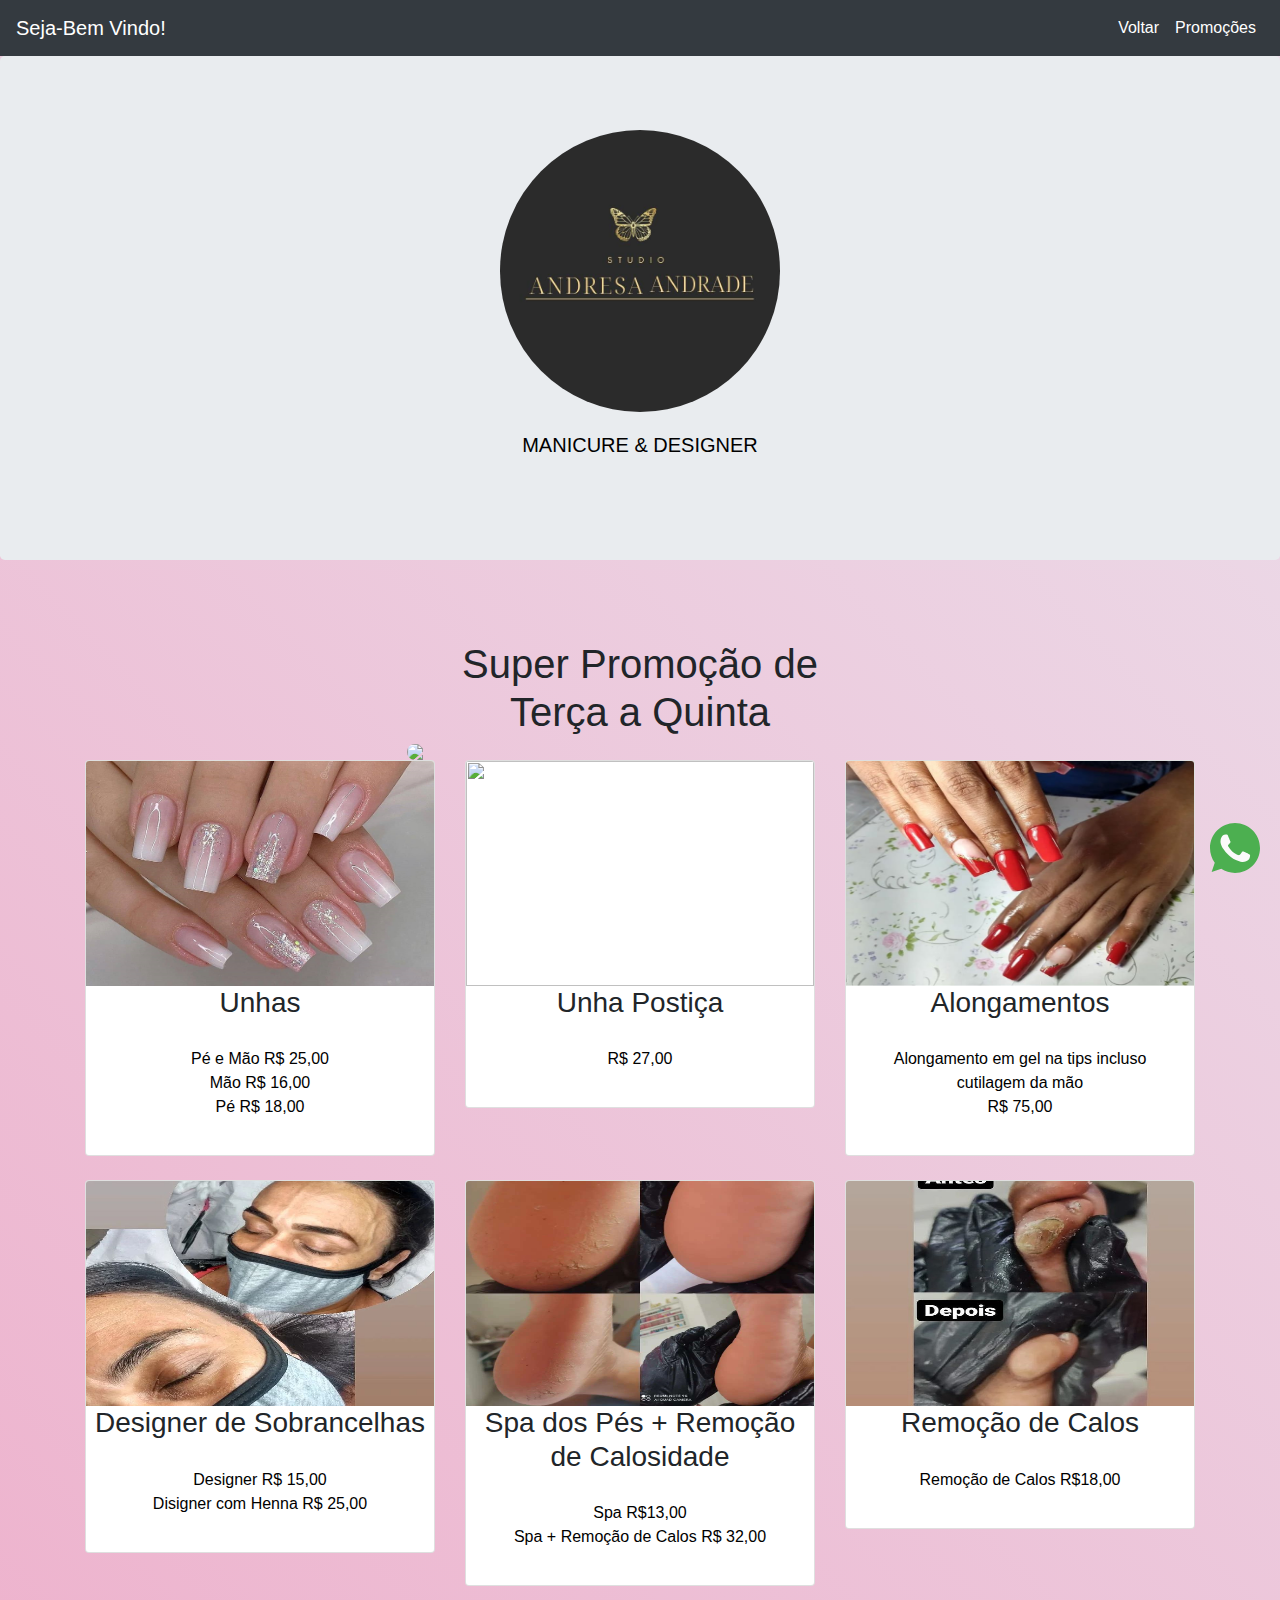
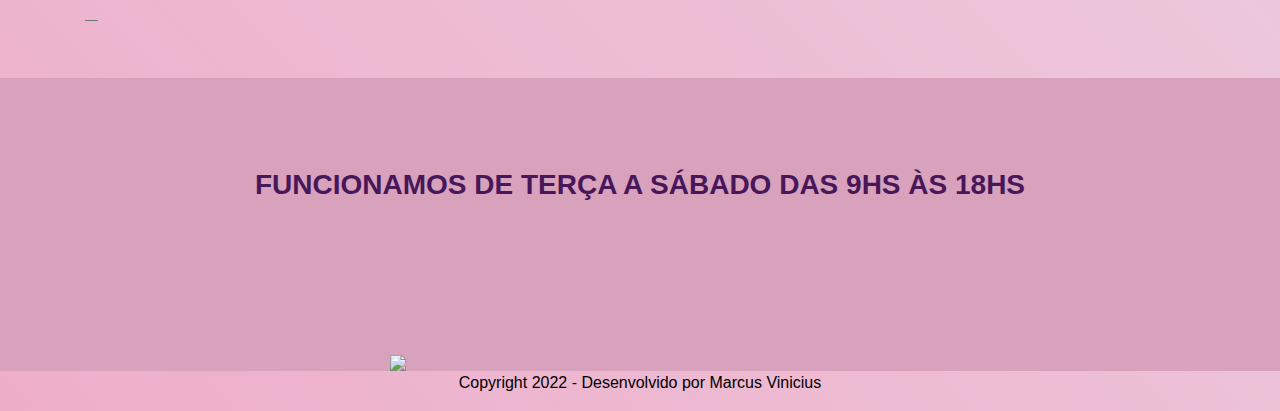
==== promo.html @ b3b111ec "Add files via upload" ====
<!DOCTYPE html>
<html lang="pt-br">


<meta charset="UTF-8" />
<meta http-equiv="X-UA-Compatible" />
<meta name="viewport" content="width=device-width," />
<link rel="stylesheet" href="css/style.css">
<title>StudioAndresaAndrade</title>




<link rel="stylesheet" href="https://maxcdn.bootstrapcdn.com/bootstrap/4.0.0/css/bootstrap.min.css"
  integrity="sha384-Gn5384xqQ1aoWXA+058RXPxPg6fy4IWvTNh0E263XmFcJlSAwiGgFAW/dAiS6JXm" crossorigin="anonymous" />
<script src="https://code.jquery.com/jquery-3.2.1.slim.min.js"
  integrity="sha384-KJ3o2DKtIkvYIK3UENzmM7KCkRr/rE9/Qpg6aAZGJwFDMVNA/GpGFF93hXpG5KkN" crossorigin="anonymous"></script>
<script src="https://cdnjs.cloudflare.com/ajax/libs/popper.js/1.12.9/umd/popper.min.js"
  integrity="sha384-ApNbgh9B+Y1QKtv3Rn7W3mgPxhU9K/ScQsAP7hUibX39j7fakFPskvXusvfa0b4Q" crossorigin="anonymous"></script>
<script src="https://maxcdn.bootstrapcdn.com/bootstrap/4.0.0/js/bootstrap.min.js"
  integrity="sha384-JZR6Spejh4U02d8jOt6vLEHfe/JQGiRRSQQxSfFWpi1MquVdAyjUar5+76PVCmYl" crossorigin="anonymous"></script>
<script src="https://kit.fontawesome.com/f0e17cbf2f.js" crossorigin="anonymous"></script>

</head>

<body>

  <nav class="navbar navbar-expand-md navbar-dark bg-dark">
    <a class="navbar-brand textoBranco">Seja-Bem Vindo!</a>
    <button class="navbar-toggler" type="button" data-toggle="collapse" data-target="#navbarSupportedContent"
      aria-controls="navbarSupportedContent" aria-expanded="false" aria-label="Toggle navigation">
      <span class="navbar-toggler-icon"></span>
    </button>

    <div class="collapse navbar-collapse" id="navbarSupportedContent">
      <ul class="navbar-nav mr-auto">
        </li>
      </ul>
      <ul class="navbar-nav">

        <li class="nav-itens">
          <a class="nav-link textoBranco" href="index.html">Voltar</a>
        </li>
        <a class="nav-link textoBranco" href="#promo.html">Promoções</a>
        </li>
      </ul>
    </div>
  </nav>
  <section class="jumbotron text-center " class="slide-in-left" id="slide-in-left">
    <div class="container">
      <img class="foto-perfil" src="img/perfil.jpg" alt="100vh">
      <h1 class="jumbotron-heading"></h1>
      <p class="lead titulosPretos" class="slide-in-right" id="slide-in-right">Manicure & Designer</p>

    </div>
  </section>


  <div class="album py-5 " id="servicos">
    <div class="container">
      <h1 class="jumbotron-heading text-center"> Super Promoção de <br>Terça a Quinta</h1>
      <img class="girf" src="	https://gifs.eco.br/wp-content/uploads/2022/09/gifs-de-promocao-30.gif">

      <div class="row">
        <div class="col-md-4">
          <div class="card mb-4 shadow-sm " class="slide-in-right" id="slide-in-right">
            <img class="bd-placeholder-img card-img-top" width="100%" height="225" xmlns="http://www.w3.org/2000/svg"
              preserveAspectRatio="xMidYMid slice" focusable="false" src="img/unha.png">
            <h3 class=" text-center">Unhas</h3></text></img>
            <div class="card-body">
              <p class="card-text text-center"> Pé e Mão R$ 25,00 <br> Mão R$ 16,00 <br> Pé R$ 18,00</p>
              <div class="d-flex justify-content-between align-items-center">
                <div class="btn-group">
                </div>
              </div>
            </div>
          </div>
        </div>
        <div class="col-md-4">
          <div class="card mb-4 shadow-sm" class="slide-in-right" id="slide-in-right">
            <img class="bd-placeholder-img card-img-top" width="100%" height="225" src="img/postiça.jpg">
            <h3 class="text-center">Unha Postiça</h3></text></img>
            <div class="card-body">
              <p class="card-text text-center"> R$ 27,00 </p>
              <div class="d-flex justify-content-between align-items-center">
                <div class="btn-group">
                </div>
              </div>
            </div>
          </div>
        </div>
        <div class="col-md-4">
          <div class="card mb-4 shadow-sm" class="slide-in-right" id="slide-in-right">
            <img class="bd-placeholder-img card-img-top" width="100%" height="225" src="img/alongamento.jpeg">
            <h3 class="text-center">Alongamentos</h3></img>
            <div class="card-body">
              <p class="card-text text-center">Alongamento em gel na tips incluso cutilagem da mão<br>R$ 75,00</p>
              <div class="d-flex justify-content-between align-items-center">
                <div class="btn-group">
                </div>
              </div>
            </div>
          </div>
        </div>
        <div class="col-md-4">
          <div class="card mb-4 shadow-sm" class="slide-in-right" id="slide-in-right">
            <img class="bd-placeholder-img card-img-top" width="100%" height="225" src="img/designer.jpg">
            <h3 class="text-center">Designer de Sobrancelhas</h3></text></img>
            <div class="card-body">
              <p class="card-text text-center">Designer R$ 15,00 <br> Disigner com Henna R$ 25,00 </p>
              <div class="d-flex justify-content-between align-items-center">
                <div class="btn-group">
                </div>
              </div>
            </div>
          </div>
        </div>
        <div class="col-md-4">
          <div class="card mb-4 shadow-sm" class="slide-in-left" id="slide-in-left">
            <img class="bd-placeholder-img card-img-top" width="100%" height="225" src="img/spadospes.jpg">
            <h3 class="text-center">Spa dos Pés + Remoção de Calosidade</h3></img>
            <div class="card-body">
              <p class="card-text text-center">Spa R$13,00 <br> Spa + Remoção de Calos R$ 32,00</p>
              <div class="d-flex justify-content-between align-items-center">
                <div class="btn-group">
                </div>
              </div>
            </div>
          </div>
        </div>
        <div class="col-md-4">
          <div class="card mb-4 shadow-sm" class="slide-in-left" id="slide-in-left">
            <img class="bd-placeholder-img card-img-top" width="100%" height="225" src="img/calos.jpg">
            <h3 class="text-center">Remoção de Calos</h3></img>
            <div class="card-body">
              <p class="card-text text-center">Remoção de Calos R$18,00</p>
              <div class="d-flex justify-content-between align-items-center">
                <div class="btn-group">
                </div>
              </div>
            </div>
          </div>
        </div>
      </div>
      <footer class="blockquote-footer">

      </footer>
      </blockquote>
    </div>
  </div>


  <section Id="contatos" class="corPrimaria">
    <div class="corPrimaria">
      <div class="container-fluid">
        <h3 style="padding-top: 90px" class="text-center titulosPretos">
          Funcionamos de terça a Sábado das 9hs às 18hs
        </h3>

        <h4 style="padding-bottom: 90px; margin-bottom: 0px; color: white" class="text-center">
          <a href="mailto:andresa.andradedsg@gmail.com" class=" titulosPretos icones fa fa-envelope-o"></a>
          <a href="https://instagram.com/studioandresaandrade?igshid=YmMyMTA2M2Y="> <i
              class=" titulosPretos icones fab fa-instagram"></i></a>
          <a href="https://api.whatsapp.com/send?phone=557192807008&text=Olá, Andresa!"><i
              class=" titulosPretos icones fab fa-whatsapp"></i></a>
          <a href="https://api.whatsapp.com/send?phone=557192807008&text=Olá, Andresa!" target="_blank"
            style="position:fixed;bottom:20px;right:20px;">
            <svg enable-background="new 0 0 512 512" width="50" height="50" version="1.1" viewBox="0 0 512 512"
              xml:space="preserve" xmlns="http://www.w3.org/2000/svg">
              <path
                d="M256.064,0h-0.128l0,0C114.784,0,0,114.816,0,256c0,56,18.048,107.904,48.736,150.048l-31.904,95.104  l98.4-31.456C155.712,496.512,204,512,256.064,512C397.216,512,512,397.152,512,256S397.216,0,256.064,0z"
                fill="#4CAF50" />
              <path
                d="m405.02 361.5c-6.176 17.44-30.688 31.904-50.24 36.128-13.376 2.848-30.848 5.12-89.664-19.264-75.232-31.168-123.68-107.62-127.46-112.58-3.616-4.96-30.4-40.48-30.4-77.216s18.656-54.624 26.176-62.304c6.176-6.304 16.384-9.184 26.176-9.184 3.168 0 6.016 0.16 8.576 0.288 7.52 0.32 11.296 0.768 16.256 12.64 6.176 14.88 21.216 51.616 23.008 55.392 1.824 3.776 3.648 8.896 1.088 13.856-2.4 5.12-4.512 7.392-8.288 11.744s-7.36 7.68-11.136 12.352c-3.456 4.064-7.36 8.416-3.008 15.936 4.352 7.36 19.392 31.904 41.536 51.616 28.576 25.44 51.744 33.568 60.032 37.024 6.176 2.56 13.536 1.952 18.048-2.848 5.728-6.176 12.8-16.416 20-26.4965.12-7.232 11.584-8.128 18.368-5.568 6.912 2.4 43.488 20.48 51.008 24.224 7.52 3.776 12.48 5.568 14.304 8.736 1.792 3.168 1.792 18.048-4.384 35.52z"
                fill="#FAFAFA" />
            </svg></a>
        </h4>
        <img class="pago" src="img/pagamentos.jpg">
      </div>
    </div>
  </section>

  <footer>
    <p class="text-center">Copyright 2022 - Desenvolvido por Marcus Vinicius</p>

  </footer>

</body>
<script src="./style.js"></script>

</html>
---- css/style.css ----
body {
  background-image: linear-gradient(45deg, #eeaeca, #ebdfeb);
  display: flexbox;
}

html {
  scroll-behavior: smooth;
  display: flexbox;
}

.foto-perfil {
  height: 100%;
  width: 300px;
  max-width: 100%;
  border-radius: 50%;
  padding: 10px;
}
.navbar {
  color: beige;
}

.container {
  align-items: center;
}

.girf {
  align-items: center;
  border-radius: 999px 999px 999px 999px;
  width: 40%;
  margin-left: 29%;
  justify-content: center;
  display: flex;
  padding-top: 0;
}

.item-img {
  padding-top: 0;
  padding-left: 4%;
  width: 30%;
  max-width: 100%;
  text-align: center;
  -moz-transition: all 0.3s;
  -webkit-transition: all 0.3s;
  transition: all 0.3s;
  align-items: center;
  justify-content: center;
  justify-items: center;
}

.item-img:hover {
  -moz-transform: scale(1.1);
  -webkit-transform: scale(1.1);
  transform: scale(2.1);
  align-items: center;
  justify-content: center;
}

.corPrimaria {
  background-color: #d8a1bc;
}

.corSecundaria {
  background-color: rgb(181, 166, 182);
}

p {
  font-family: lato, "Helvetica Neue", Arial, Helvetica, sans-serif;
  color: black !important;
}

.icones {
  padding-left: 10px;
  font-size: 30px;
}

.titulosBrancos {
  text-decoration: underline;
  text-underline-position: below;
  padding-bottom: 20px;
  text-transform: uppercase;
  font-weight: 700;
  color: white;
}

.titulosPretos {
  text-underline-position: below;
  padding-bottom: 20px;
  text-transform: uppercase;
  font-weight: 700;
  color: #47175a;
}

.textoBranco {
  color: white !important;
  padding-top: 15px;
}

.jumbotron {
  margin-bottom: 20vh;
  align-items: center;
}

.objeto1 {
  width: 50vh;
  display: inline-block;
  align-items: center;
}

.objeto2 {
  width: 50vh;
  align-items: center;
  display: inline-block;
}

#slide-in-left {
  -webkit-animation: slide-in-left 0.5s;
  animation: slide-in-left 0.5s;
}

@-webkit-keyframes slide-in-left {
  0% {
    -webkit-transform: translateX(-1000px);
    transform: translateX(-1000px);
    opacity: 0;
  }
  100% {
    -webkit-transform: translateX(0);
    transform: translateX(0);
    opacity: 1;
  }
}
@keyframes slide-in-left {
  0% {
    -webkit-transform: translateX(-1000px);
    transform: translateX(-1000px);
    opacity: 0;
  }
  100% {
    -webkit-transform: translateX(0);
    transform: translateX(0);
    opacity: 1;
  }
}

#slide-in-right {
  -webkit-animation: slide-in-right 0.5s cubic-bezier(0.25, 0.46, 0.45, 0.94)
    both;
  animation: slide-in-right 0.5s cubic-bezier(0.25, 0.46, 0.45, 0.94) both;
}

@-webkit-keyframes slide-in-right {
  0% {
    -webkit-transform: translateX(1000px);
    transform: translateX(1000px);
    opacity: 0;
  }
  100% {
    -webkit-transform: translateX(0);
    transform: translateX(0);
    opacity: 5;
  }
}
@keyframes slide-in-right {
  0% {
    -webkit-transform: translateX(1000px);
    transform: translateX(1000px);
    opacity: 0;
  }
  100% {
    -webkit-transform: translateX(0);
    transform: translateX(0);
    opacity: 1;
  }
}

#tracking-in-expand-fwd {
  -webkit-animation: tracking-in-expand-fwd 0.8s
    cubic-bezier(0.215, 0.61, 0.355, 1) both;
  animation: tracking-in-expand-fwd 0.8s cubic-bezier(0.215, 0.61, 0.355, 1)
    both;
}

@-webkit-keyframes tracking-in-expand-fwd {
  0% {
    letter-spacing: -0.5em;
    -webkit-transform: translateZ(-700px);
    transform: translateZ(-700px);
    opacity: 0;
  }
  40% {
    opacity: 0.6;
  }
  100% {
    -webkit-transform: translateZ(0);
    transform: translateZ(0);
    opacity: 1;
  }
}
@keyframes tracking-in-expand-fwd {
  0% {
    letter-spacing: -0.5em;
    -webkit-transform: translateZ(-700px);
    transform: translateZ(-700px);
    opacity: 0;
  }
  40% {
    opacity: 0.6;
  }
  100% {
    -webkit-transform: translateZ(0);
    transform: translateZ(0);
    opacity: 1;
  }
}

@media screen and (max-width: 100px) {
  .item-img {
    min-width: 100px;
    max-width: 1600px;
  }
  body {
    min-width: 100px;
    max-width: 1600px;
  }
  html {
    min-width: 100px;
    max-width: 1600px;
  }
  .videos {
    min-width: 100px;
    max-width: 1600px;
  }
}

.mailto {
  color: #ffffff;
}
.pago {
  align-items: center;
  width: 40%;
  margin-left: 30%;
  justify-content: center;
  display: flex;
  padding-top: 0;
  position: relative;
}
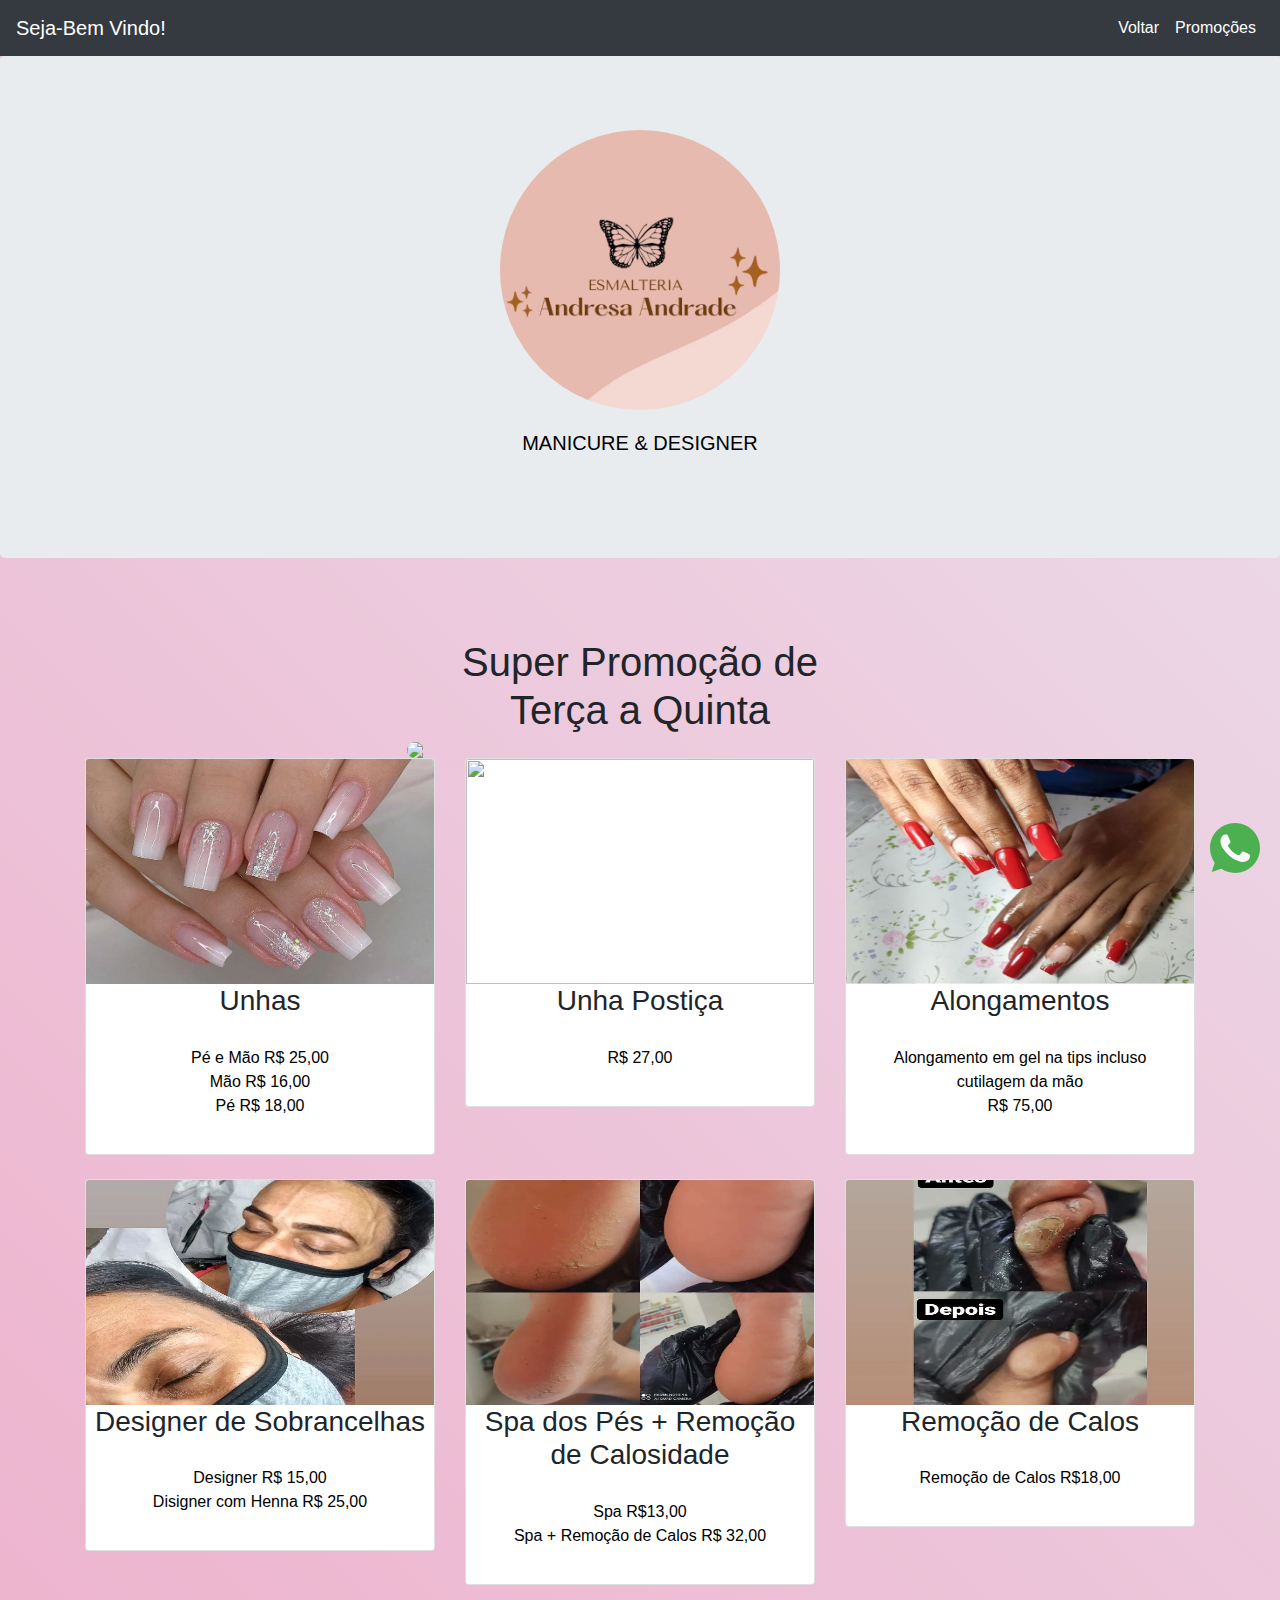
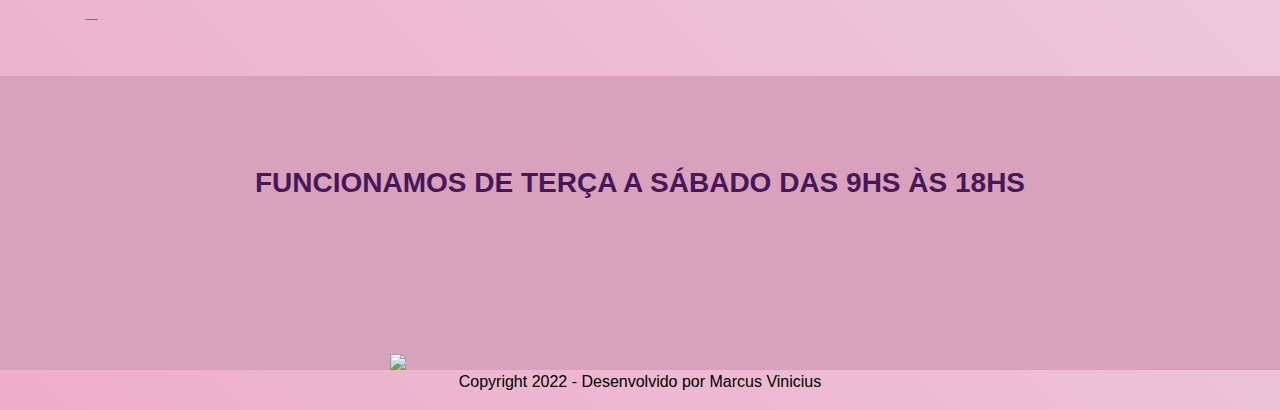
==== commit 0e41eb95: "Update promo.html" ====
--- a/promo.html
+++ b/promo.html
@@ -48,7 +48,7 @@
   </nav>
   <section class="jumbotron text-center " class="slide-in-left" id="slide-in-left">
     <div class="container">
-      <img class="foto-perfil" src="img/perfil.jpg" alt="100vh">
+      <img class="foto-perfil" src="img/fotopf.jpg" alt="100vh">
       <h1 class="jumbotron-heading"></h1>
       <p class="lead titulosPretos" class="slide-in-right" id="slide-in-right">Manicure & Designer</p>
 
@@ -188,4 +188,4 @@
 </body>
 <script src="./style.js"></script>
 
-</html>+</html>
